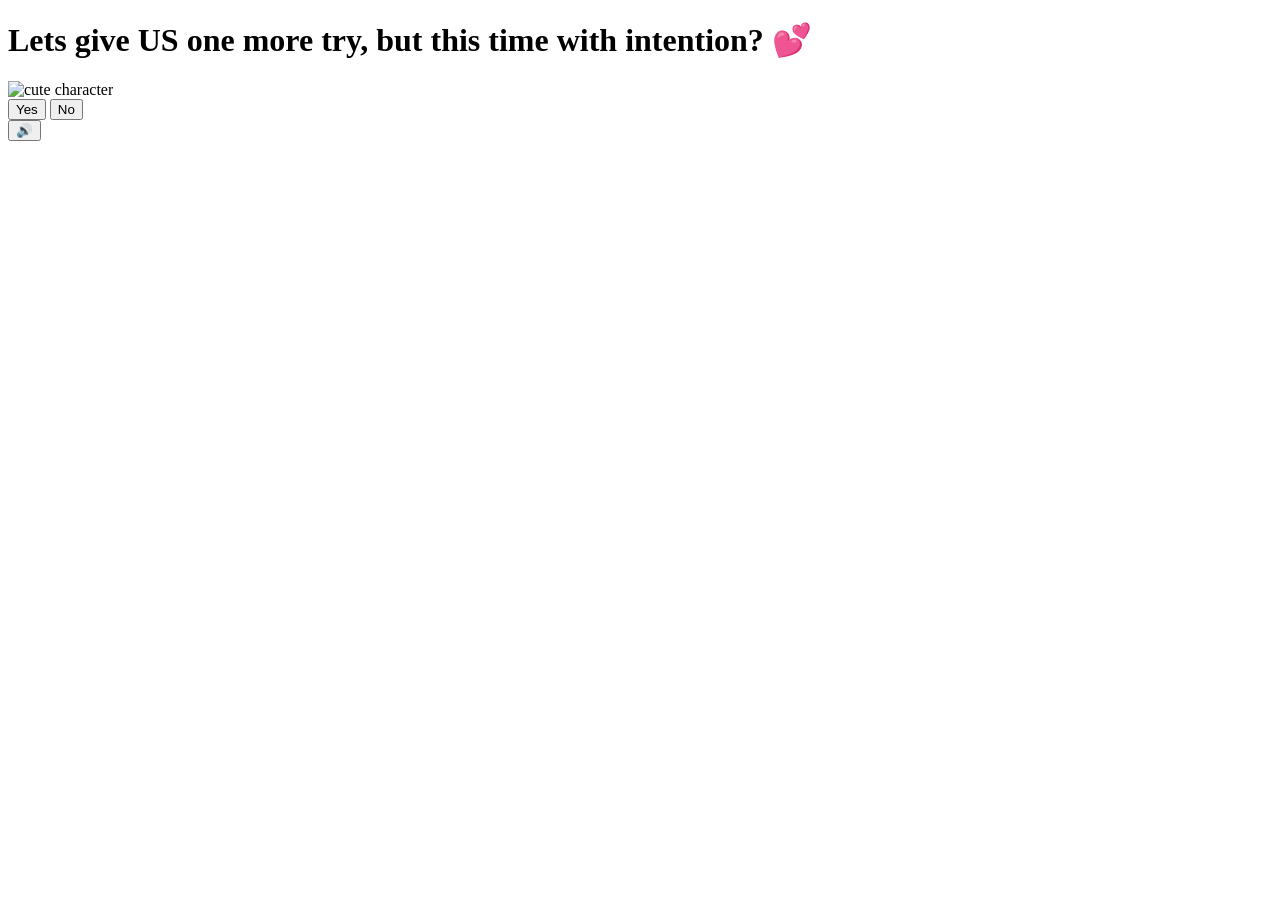
==== index.html @ 04227f7d "Update index.html" ====
<!DOCTYPE html>
<html lang="en">
<head>
    <meta charset="UTF-8">
    <meta name="viewport" content="width=device-width, initial-scale=1.0">
    <title>Will you be my Valentine? 💕</title>
    <link rel="preconnect" href="https://fonts.googleapis.com">
    <link href="https://fonts.googleapis.com/css2?family=Nunito:wght@400;700;800;900&display=swap" rel="stylesheet">
    <link rel="stylesheet" href="style.css">
</head>
<body>
    <div class="hearts-bg"></div>

    <div class="container">
        <h1>Lets give US one more try, but this time with intention? 💕</h1>

        <div class="gif-container">
            <img id="cat-gif" src="https://media.tenor.com/EBV7OT7ACfwAAAAj/u-u-qua-qua-u-quaa.gif" alt="cute character">
        </div>

        <div class="buttons">
            <button id="yes-btn" onclick="handleYesClick()">Yes</button>
            <button id="no-btn" onclick="handleNoClick()">No</button>
        </div>
        <div id="tease-toast"></div>
    </div>

    <audio id="bg-music" loop autoplay muted>
        <source src="music/beabadoobee - Glue Song (Lyrics).mp3" type="audio/mpeg">
    </audio>

    <button id="music-toggle" onclick="toggleMusic()" title="Toggle music">🔊</button>

    <script src="script.js"></script>
</body>
</html>
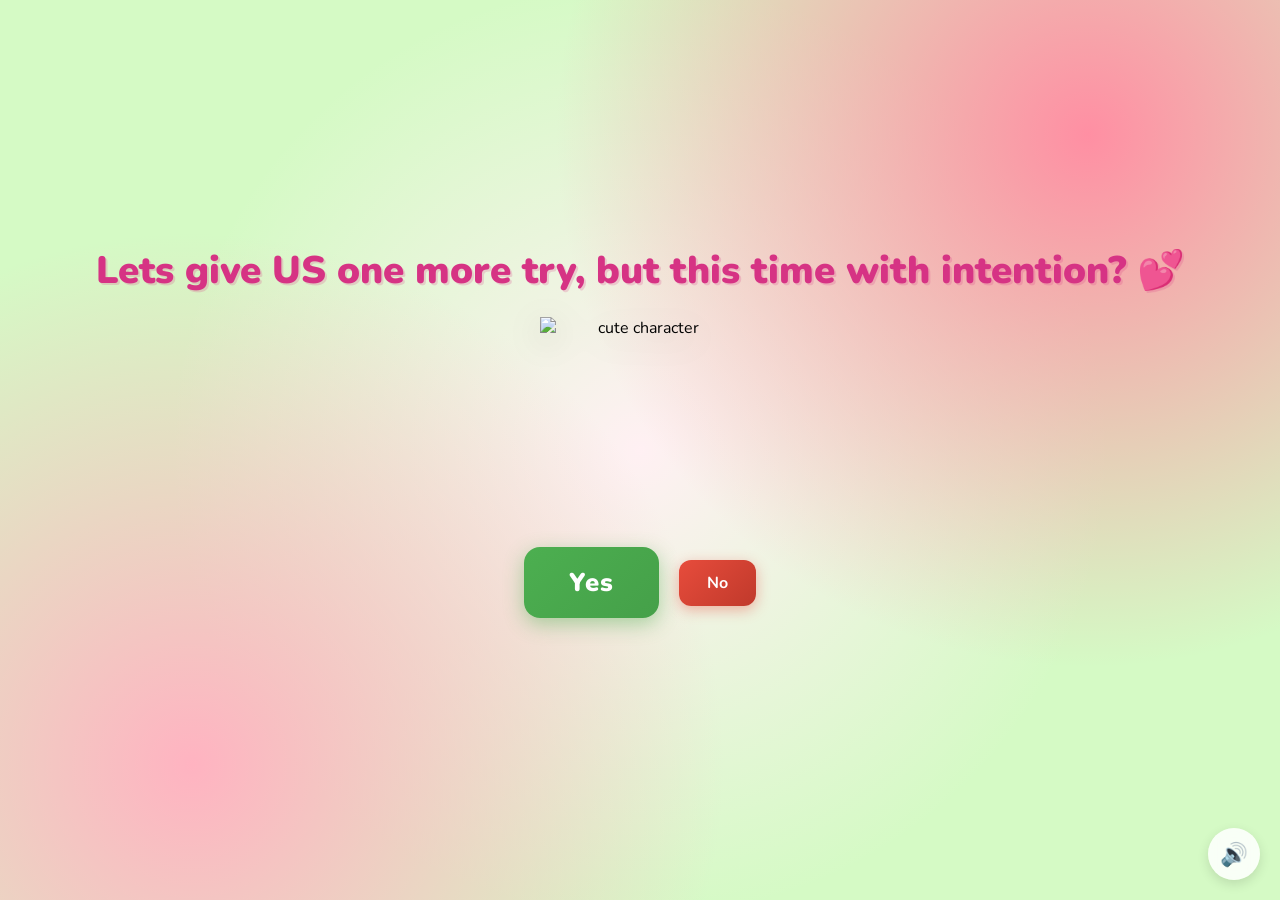
==== commit c8d96c92: "Update index.html" ====
--- a/index.html
+++ b/index.html
@@ -3,7 +3,7 @@
 <head>
     <meta charset="UTF-8">
     <meta name="viewport" content="width=device-width, initial-scale=1.0">
-    <title>Will you be my Valentine? 💕</title>
+    <title>Let's try this again please? 💕</title>
     <link rel="preconnect" href="https://fonts.googleapis.com">
     <link href="https://fonts.googleapis.com/css2?family=Nunito:wght@400;700;800;900&display=swap" rel="stylesheet">
     <link rel="stylesheet" href="style.css">
--- a/style.css
+++ b/style.css
@@ -0,0 +1,206 @@
+* {
+    margin: 0;
+    padding: 0;
+    box-sizing: border-box;
+}
+
+body {
+    background-color: #D5FAC5;
+    font-family: 'Nunito', sans-serif;
+    min-height: 100vh;
+    display: flex;
+    justify-content: center;
+    align-items: center;
+    overflow: hidden;
+    background-image:
+        radial-gradient(circle at 15% 85%, #ffb3c1 0%, transparent 40%),
+        radial-gradient(circle at 85% 15%, #ff8fa3 0%, transparent 40%),
+        radial-gradient(circle at 50% 50%, #fff0f3 0%, transparent 60%);
+}
+
+/* Floating hearts background */
+.hearts-bg {
+    position: fixed;
+    top: 0; left: 0; right: 0; bottom: 0;
+    pointer-events: none;
+    z-index: 0;
+    overflow: hidden;
+}
+
+.hearts-bg::before,
+.hearts-bg::after {
+    content: '💕 💗 💖 💝 💓';
+    position: absolute;
+    font-size: 1.5rem;
+    opacity: 0.15;
+    animation: floatHearts 12s linear infinite;
+    white-space: nowrap;
+    top: 100%;
+    left: 10%;
+}
+
+.hearts-bg::after {
+    animation-delay: 6s;
+    left: 60%;
+    content: '💗 💕 💓 💖 💝';
+}
+
+@keyframes floatHearts {
+    from { transform: translateY(0); opacity: 0.15; }
+    to { transform: translateY(-110vh); opacity: 0; }
+}
+
+.container {
+    position: relative;
+    z-index: 1;
+    text-align: center;
+    padding: 40px 20px;
+}
+
+h1 {
+    font-size: 2.4rem;
+    color: #d63384;
+    font-weight: 900;
+    margin-bottom: 20px;
+    text-shadow: 2px 2px 0px rgba(214, 51, 132, 0.2);
+    animation: wiggle 2s ease-in-out infinite;
+}
+
+@keyframes wiggle {
+    0%, 100% { transform: rotate(-1deg); }
+    50% { transform: rotate(1deg); }
+}
+
+.gif-container {
+    margin: 20px auto;
+    display: flex;
+    justify-content: center;
+}
+
+#cat-gif {
+    width: 200px;
+    height: 200px;
+    object-fit: contain;
+    filter: drop-shadow(0 8px 16px rgba(0,0,0,0.15));
+    transition: opacity 0.3s ease;
+}
+
+.buttons {
+    display: flex;
+    gap: 20px;
+    justify-content: center;
+    align-items: center;
+    margin-top: 30px;
+    flex-wrap: wrap;
+}
+
+#yes-btn {
+    background: linear-gradient(135deg, #4CAF50, #45a049);
+    color: white;
+    border: none;
+    border-radius: 16px;
+    font-size: 1.6rem;
+    font-weight: 900;
+    font-family: 'Nunito', sans-serif;
+    padding: 18px 45px;
+    cursor: pointer;
+    transition: transform 0.15s, box-shadow 0.15s;
+    box-shadow: 0 6px 20px rgba(76, 175, 80, 0.45);
+    letter-spacing: 1px;
+}
+
+#yes-btn:hover {
+    transform: scale(1.06) translateY(-2px);
+    box-shadow: 0 10px 28px rgba(76, 175, 80, 0.55);
+}
+
+#yes-btn:active {
+    transform: scale(0.98);
+}
+
+#no-btn {
+    background: linear-gradient(135deg, #e74c3c, #c0392b);
+    color: white;
+    border: none;
+    border-radius: 12px;
+    font-size: 1rem;
+    font-weight: 700;
+    font-family: 'Nunito', sans-serif;
+    padding: 12px 28px;
+    cursor: pointer;
+    transition: background 0.2s, left 0.25s ease, top 0.25s ease;
+    box-shadow: 0 4px 14px rgba(231, 76, 60, 0.4);
+}
+
+#no-btn:hover {
+    background: linear-gradient(135deg, #c0392b, #a93226);
+}
+
+
+#tease-toast {
+    margin-top: 14px;
+    font-size: 1rem;
+    color: #d63384;
+    font-weight: 700;
+    font-style: italic;
+    opacity: 0;
+    transform: translateY(6px);
+    transition: opacity 0.3s ease, transform 0.3s ease;
+    min-height: 1.5rem;
+}
+
+#tease-toast.show {
+    opacity: 1;
+    transform: translateY(0);
+}
+
+/* Music toggle button */
+#music-toggle {
+    position: fixed;
+    bottom: 20px;
+    right: 20px;
+    background: rgba(255, 255, 255, 0.85);
+    border: none;
+    border-radius: 50%;
+    width: 52px;
+    height: 52px;
+    font-size: 1.4rem;
+    cursor: pointer;
+    backdrop-filter: blur(10px);
+    box-shadow: 0 4px 12px rgba(0, 0, 0, 0.12);
+    transition: transform 0.2s;
+    z-index: 100;
+}
+
+#music-toggle:hover {
+    transform: scale(1.1);
+}
+
+/* Yes page specific */
+.yes-container h1.yes-title {
+    font-size: 2.8rem;
+    animation: bounceTitle 0.6s ease infinite alternate;
+}
+
+@keyframes bounceTitle {
+    from { transform: translateY(0) rotate(-1deg); }
+    to { transform: translateY(-12px) rotate(1deg); }
+}
+
+.yes-message {
+    font-size: 1.4rem;
+    color: #e91e8c;
+    font-weight: 700;
+    margin-top: 24px;
+    animation: fadeIn 1s ease 0.5s both;
+}
+
+@keyframes fadeIn {
+    from { opacity: 0; transform: translateY(10px); }
+    to { opacity: 1; transform: translateY(0); }
+}
+
+.yes-container #cat-gif {
+    width: 260px;
+    height: 260px;
+}
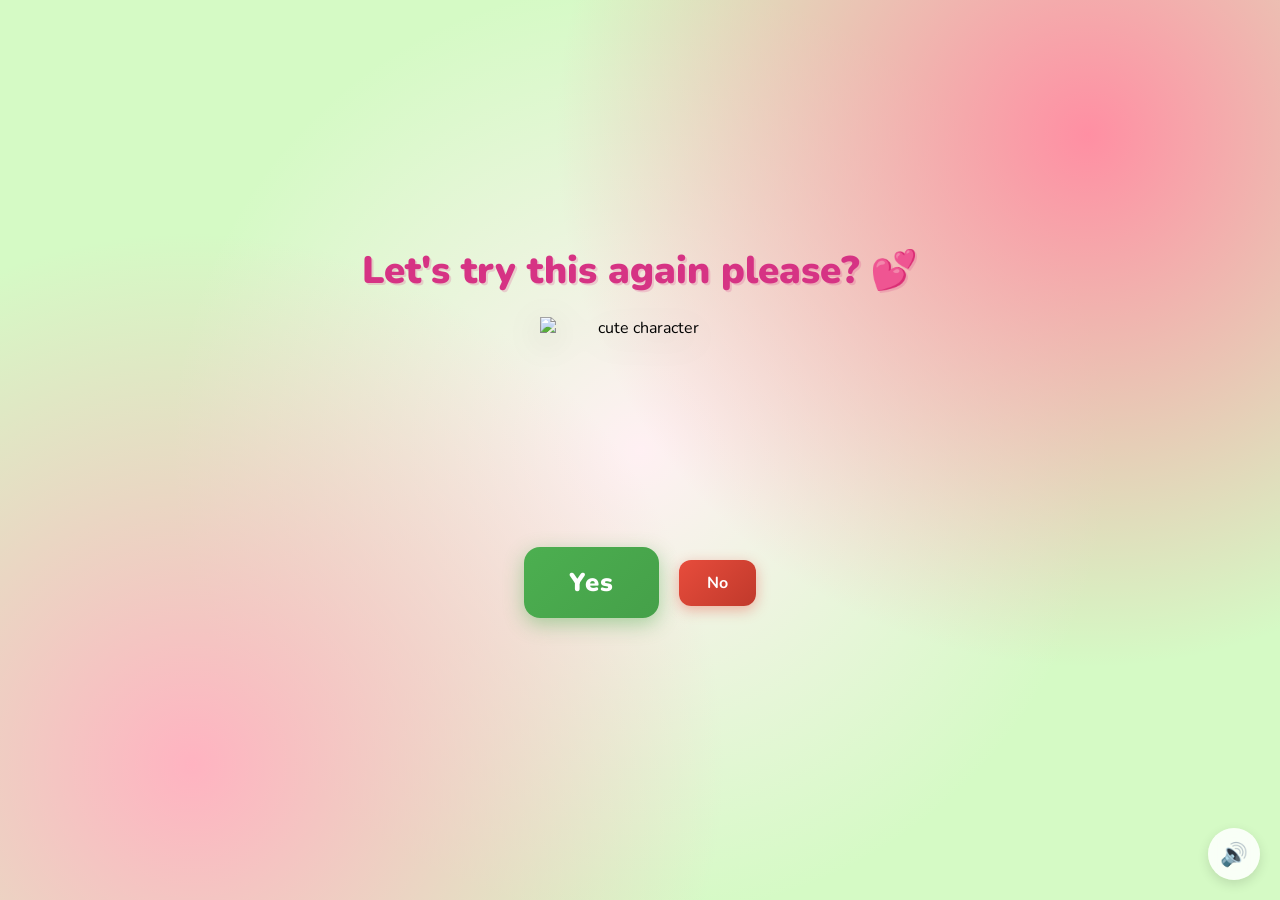
==== commit 5ebcfda7: "Update index.html" ====
--- a/index.html
+++ b/index.html
@@ -12,7 +12,7 @@
     <div class="hearts-bg"></div>
 
     <div class="container">
-        <h1>Lets give US one more try, but this time with intention? 💕</h1>
+        <h1>Let's try this again please? 💕</h1>
 
         <div class="gif-container">
             <img id="cat-gif" src="https://media.tenor.com/EBV7OT7ACfwAAAAj/u-u-qua-qua-u-quaa.gif" alt="cute character">
